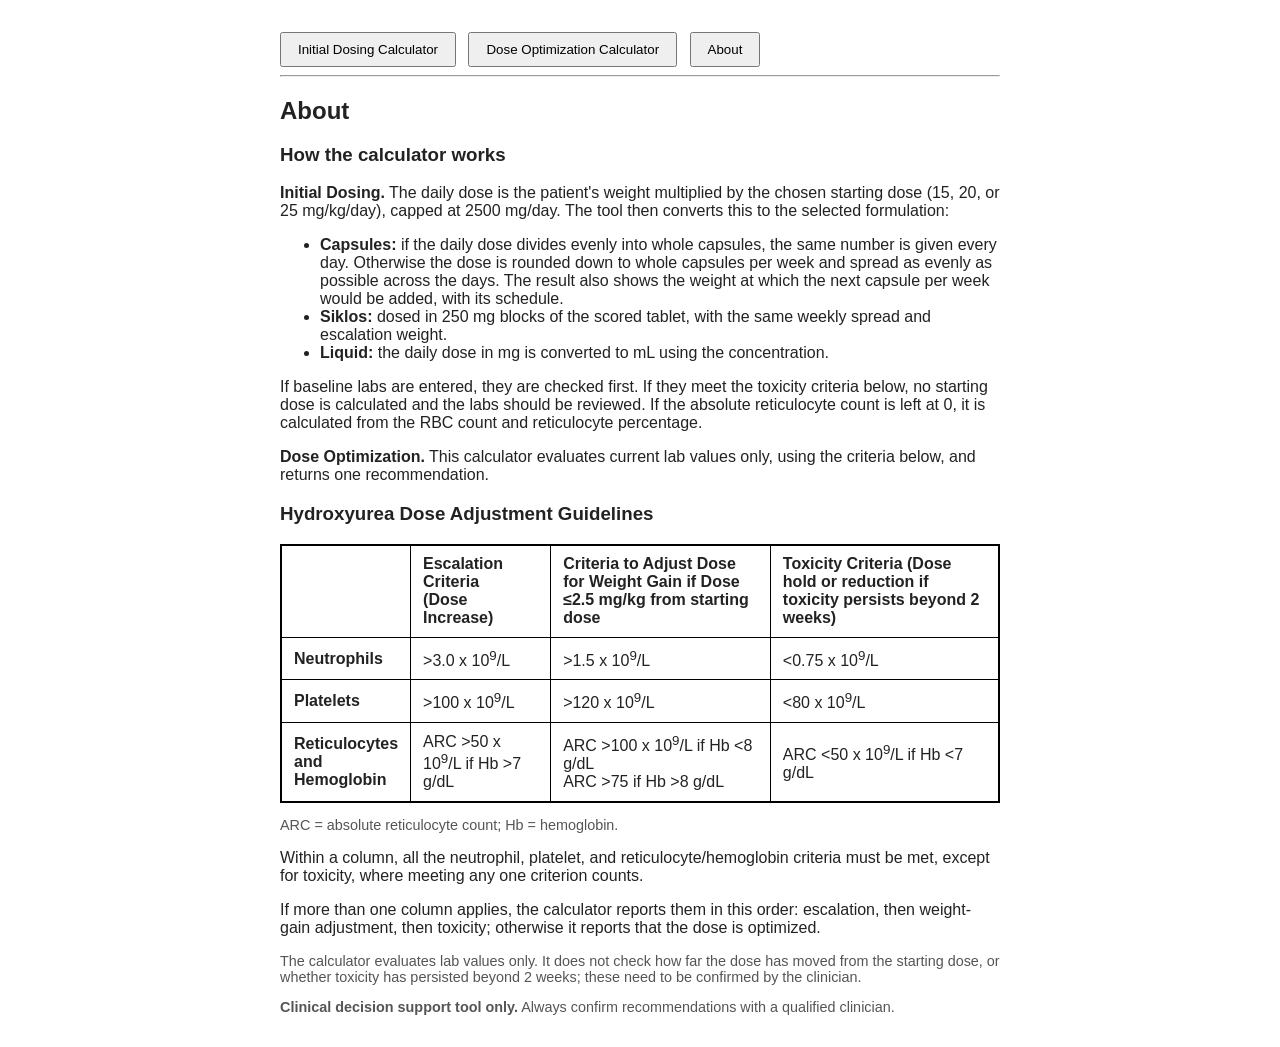
==== about.html @ 536756c6 "Update about.html" ====
<!DOCTYPE html>
<html lang="en">
<head>
<meta charset="UTF-8">
<meta name="viewport" content="width=device-width, initial-scale=1">
<title>About - Hydroxyurea Dosing Calculator</title>
  <link rel="stylesheet" href="styles.css">
</head>
<body>
<div class="navbar">
  <a href="index.html"><button type="button">Initial Dosing Calculator</button></a>
  <a href="dose_optimize.html"><button type="button">Dose Optimization Calculator</button></a>
  <a href="about.html"><button type="button">About</button></a>
</div>
<hr>

<h2>About</h2>

<h3>How the calculator works</h3>
<p><strong>Initial Dosing.</strong> The daily dose is the patient's weight multiplied by the chosen starting dose (15, 20, or 25 mg/kg/day), capped at 2500 mg/day. The tool then converts this to the selected formulation:</p>
<ul>
  <li><strong>Capsules:</strong> if the daily dose divides evenly into whole capsules, the same number is given every day. Otherwise the dose is rounded down to whole capsules per week and spread as evenly as possible across the days. The result also shows the weight at which the next capsule per week would be added, with its schedule.</li>
  <li><strong>Siklos:</strong> dosed in 250 mg blocks of the scored tablet, with the same weekly spread and escalation weight.</li>
  <li><strong>Liquid:</strong> the daily dose in mg is converted to mL using the concentration.</li>
</ul>
<p>If baseline labs are entered, they are checked first. If they meet the toxicity criteria below, no starting dose is calculated and the labs should be reviewed. If the absolute reticulocyte count is left at 0, it is calculated from the RBC count and reticulocyte percentage.</p>

<p><strong>Dose Optimization.</strong> This calculator evaluates current lab values only, using the criteria below, and returns one recommendation.</p>

<h3>Hydroxyurea Dose Adjustment Guidelines</h3>
<table class="guidelines">
  <tr>
    <th class="blank"></th>
    <th>Escalation Criteria<br>(Dose Increase)</th>
    <th>Criteria to Adjust Dose for Weight Gain if Dose &le;2.5 mg/kg from starting dose</th>
    <th>Toxicity Criteria (Dose hold or reduction if toxicity persists beyond 2 weeks)</th>
  </tr>
  <tr>
    <th class="rowhead">Neutrophils</th>
    <td>&gt;3.0 x 10<sup>9</sup>/L</td>
    <td>&gt;1.5 x 10<sup>9</sup>/L</td>
    <td>&lt;0.75 x 10<sup>9</sup>/L</td>
  </tr>
  <tr>
    <th class="rowhead">Platelets</th>
    <td>&gt;100 x 10<sup>9</sup>/L</td>
    <td>&gt;120 x 10<sup>9</sup>/L</td>
    <td>&lt;80 x 10<sup>9</sup>/L</td>
  </tr>
  <tr>
    <th class="rowhead">Reticulocytes and Hemoglobin</th>
    <td>ARC &gt;50 x 10<sup>9</sup>/L if Hb &gt;7 g/dL</td>
    <td>ARC &gt;100 x 10<sup>9</sup>/L if Hb &lt;8 g/dL<br>ARC &gt;75 if Hb &gt;8 g/dL</td>
    <td>ARC &lt;50 x 10<sup>9</sup>/L if Hb &lt;7 g/dL</td>
  </tr>
</table>
<p class="note">ARC = absolute reticulocyte count; Hb = hemoglobin. </p>
  <p> Within a column, all the neutrophil, platelet, and reticulocyte/hemoglobin criteria must be met, except for toxicity, where meeting any one criterion counts. </p>
    <p>If more than one column applies, the calculator reports them in this order: escalation, then weight-gain adjustment, then toxicity; otherwise it reports that the dose is optimized.</p>
<p class="note">The calculator evaluates lab values only. It does not check how far the dose has moved from the starting dose, or whether toxicity has persisted beyond 2 weeks; these need to be confirmed by the clinician.</p>

<p class="note"><strong>Clinical decision support tool only.</strong> Always confirm recommendations with a qualified clinician.</p>

<script>
function notifyParentOfResize() {
    if (window.parent !== window) {
        window.parent.postMessage({ type: "hu-calculator-resize", height: document.body.scrollHeight }, "*");
    }
}
window.addEventListener('load', notifyParentOfResize);
</script>
</body>
</html>
---- styles.css ----
body { font-family: Arial, Helvetica, sans-serif; max-width: 720px; margin: 2rem auto; padding: 0 1rem; color: #222; }
h2 { margin-bottom: 0.25rem; }
label { font-weight: bold; }
select, input[type="number"] { padding: 0.35rem; margin: 0.25rem 0; }
.required-asterisk { color: #c0392b; }
#labDetailsBox { display: none; margin: 0.75rem 0; padding: 0.75rem; border: 1px solid #ddd; border-radius: 4px; }
button { padding: 0.5rem 1rem; cursor: pointer; }
.output-box, .feedback-box { margin-top: 1.5rem; padding: 1rem; border: 1px solid #ddd; border-radius: 4px; background: #fafafa; }
pre { white-space: pre-wrap; font-family: inherit; margin: 0; }
textarea { width: 100%; box-sizing: border-box; }
.navbar { margin-bottom: 0.5rem; }
.navbar button { margin-right: 0.5rem; }
.prefilled { background: #fff8d6; }
.smart-banner { margin: 0.75rem 0; padding: 0.75rem 1rem; border: 1px solid #c9b458; background: #fffbea; border-radius: 4px; font-size: 0.95rem; }
.smart-banner.error { border-color: #c0392b; background: #fdecea; }
.smart-banner ul { margin: 0.4rem 0; padding-left: 1.2rem; }
.smart-banner .stale, .smart-banner .warn { color: #8a4b00; }
.smart-banner .note { color: #555; margin-bottom: 0; }
.rec-report h3 { margin: 0 0 .25rem; }
.rec-report h4 { margin: 1.25rem 0 .25rem; }
.rec-date { color: #505050; font-size: .9rem; margin: 0 0 .5rem; }
.rec-report hr { border: 0; border-top: 1px solid #000; margin: .6rem 0 .8rem; }
.rec-sub { color: #3c3c3c; margin: 0 0 .4rem; font-size: .95rem; }
.rec-message { margin: 0; }
.rec-table { border-collapse: collapse; width: 100%; margin-bottom: 1rem; font-size: .95rem; }
.rec-table th, .rec-table td { border: 1px solid #b4b4b4; padding: 5px 8px; text-align: left; }
.rec-table th { background: #f0f0f0; }
.rec-table th:first-child, .rec-table td:first-child { width: 180px; }
.rec-footer { border-top: 1px solid #b4b4b4; margin-top: 1rem; padding-top: .5rem; text-align: center; font-style: italic; font-size: .85rem; color: #787878; }
table.guidelines { border-collapse: collapse; width: 100%; margin: 0.75rem 0; border: 2px solid #000; }
table.guidelines th, table.guidelines td { border: 1px solid #000; padding: 0.6rem 0.75rem; text-align: left; vertical-align: middle; }
table.guidelines thead th, table.guidelines tr:first-child th { background: #fff; font-weight: bold; }
table.guidelines th.blank { width: 14%; }
table.guidelines th.rowhead { font-weight: bold; background: #fff; }
table.guidelines td { font-weight: normal; }
.note { font-size: 0.9rem; color: #555; }
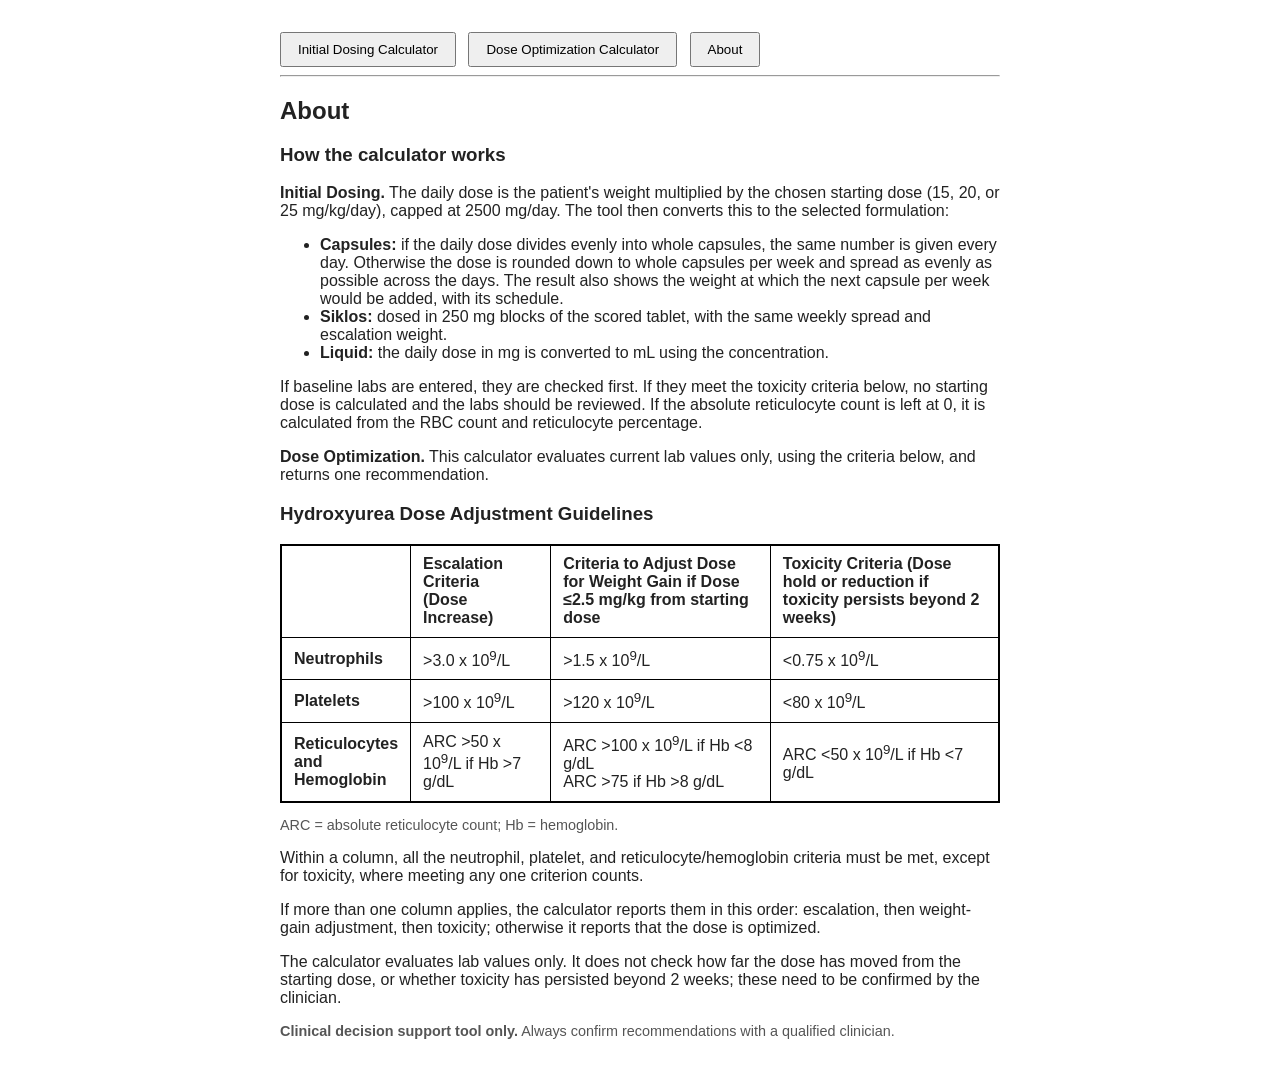
==== commit 553963e2: "Update about.html" ====
--- a/about.html
+++ b/about.html
@@ -57,7 +57,7 @@
 <p class="note">ARC = absolute reticulocyte count; Hb = hemoglobin. </p>
   <p> Within a column, all the neutrophil, platelet, and reticulocyte/hemoglobin criteria must be met, except for toxicity, where meeting any one criterion counts. </p>
     <p>If more than one column applies, the calculator reports them in this order: escalation, then weight-gain adjustment, then toxicity; otherwise it reports that the dose is optimized.</p>
-<p class="note">The calculator evaluates lab values only. It does not check how far the dose has moved from the starting dose, or whether toxicity has persisted beyond 2 weeks; these need to be confirmed by the clinician.</p>
+<p>The calculator evaluates lab values only. It does not check how far the dose has moved from the starting dose, or whether toxicity has persisted beyond 2 weeks; these need to be confirmed by the clinician.</p>
 
 <p class="note"><strong>Clinical decision support tool only.</strong> Always confirm recommendations with a qualified clinician.</p>
 
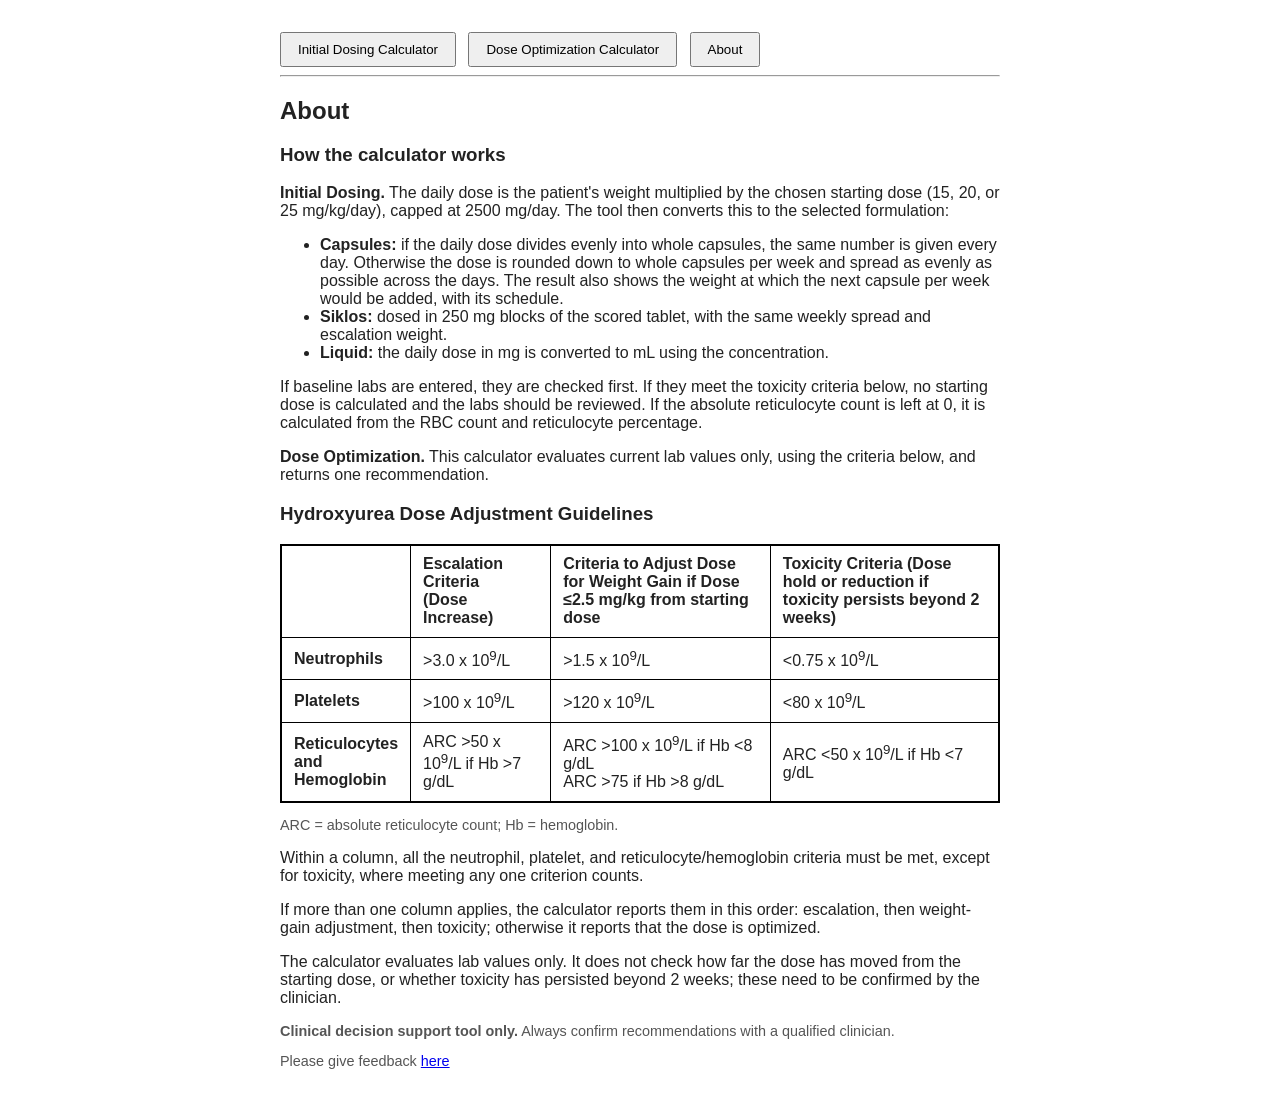
==== commit cbe7610c: "Update about.html" ====
--- a/about.html
+++ b/about.html
@@ -60,6 +60,8 @@
 <p>The calculator evaluates lab values only. It does not check how far the dose has moved from the starting dose, or whether toxicity has persisted beyond 2 weeks; these need to be confirmed by the clinician.</p>
 
 <p class="note"><strong>Clinical decision support tool only.</strong> Always confirm recommendations with a qualified clinician.</p>
+<p class="note">Please give feedback <a href="https://forms.gle/1LajJHmrRR2WxYnF8">here</a></p>
+
 
 <script>
 function notifyParentOfResize() {
--- a/styles.css
+++ b/styles.css
@@ -4,6 +4,9 @@
 select, input[type="number"] { padding: 0.35rem; margin: 0.25rem 0; }
 .required-asterisk { color: #c0392b; }
 #labDetailsBox { display: none; margin: 0.75rem 0; padding: 0.75rem; border: 1px solid #ddd; border-radius: 4px; }
+.lab-row { margin: 0.5rem 0; }
+.lab-subbox { margin-top: 0.75rem; padding: 0.75rem; border: 1px solid #ccc; border-radius: 4px; background: #fff; }
+.lab-or { margin: 0.25rem 0; font-weight: bold; color: #555; }
 button { padding: 0.5rem 1rem; cursor: pointer; }
 .output-box, .feedback-box { margin-top: 1.5rem; padding: 1rem; border: 1px solid #ddd; border-radius: 4px; background: #fafafa; }
 pre { white-space: pre-wrap; font-family: inherit; margin: 0; }
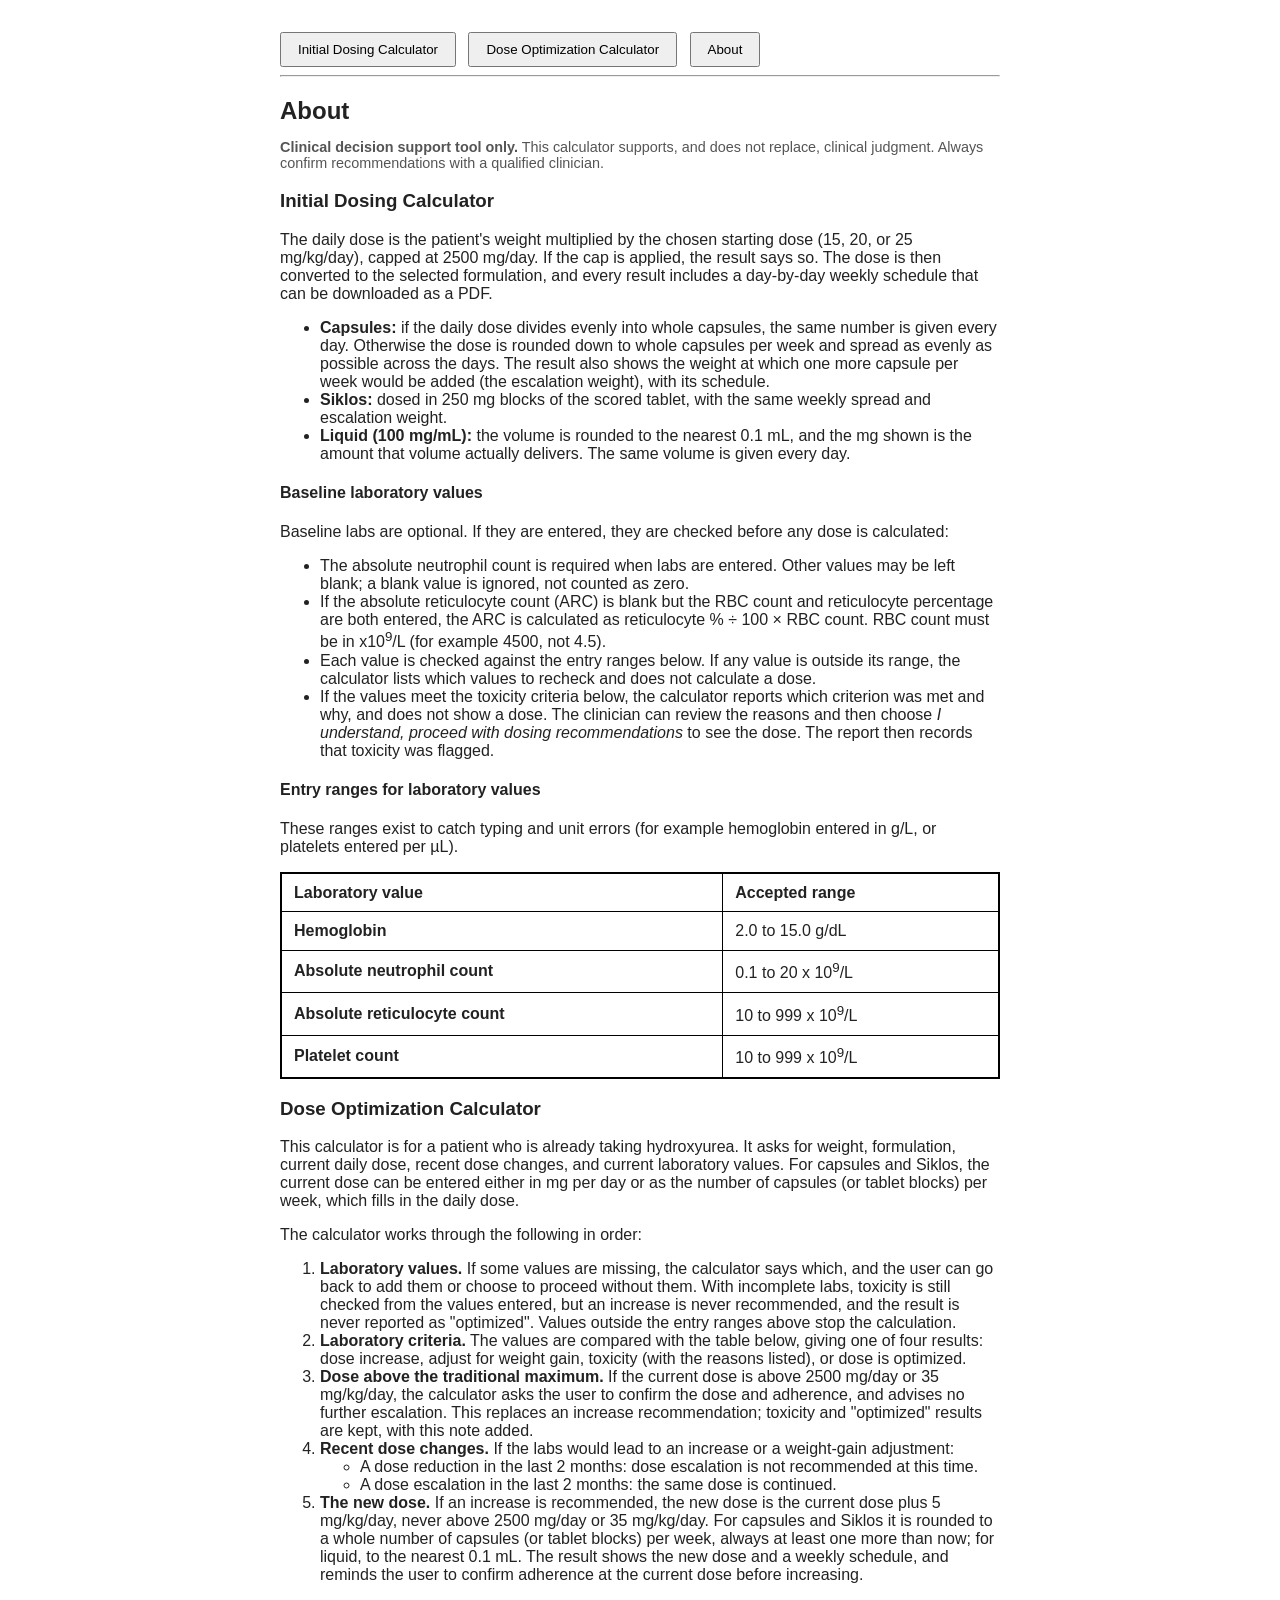
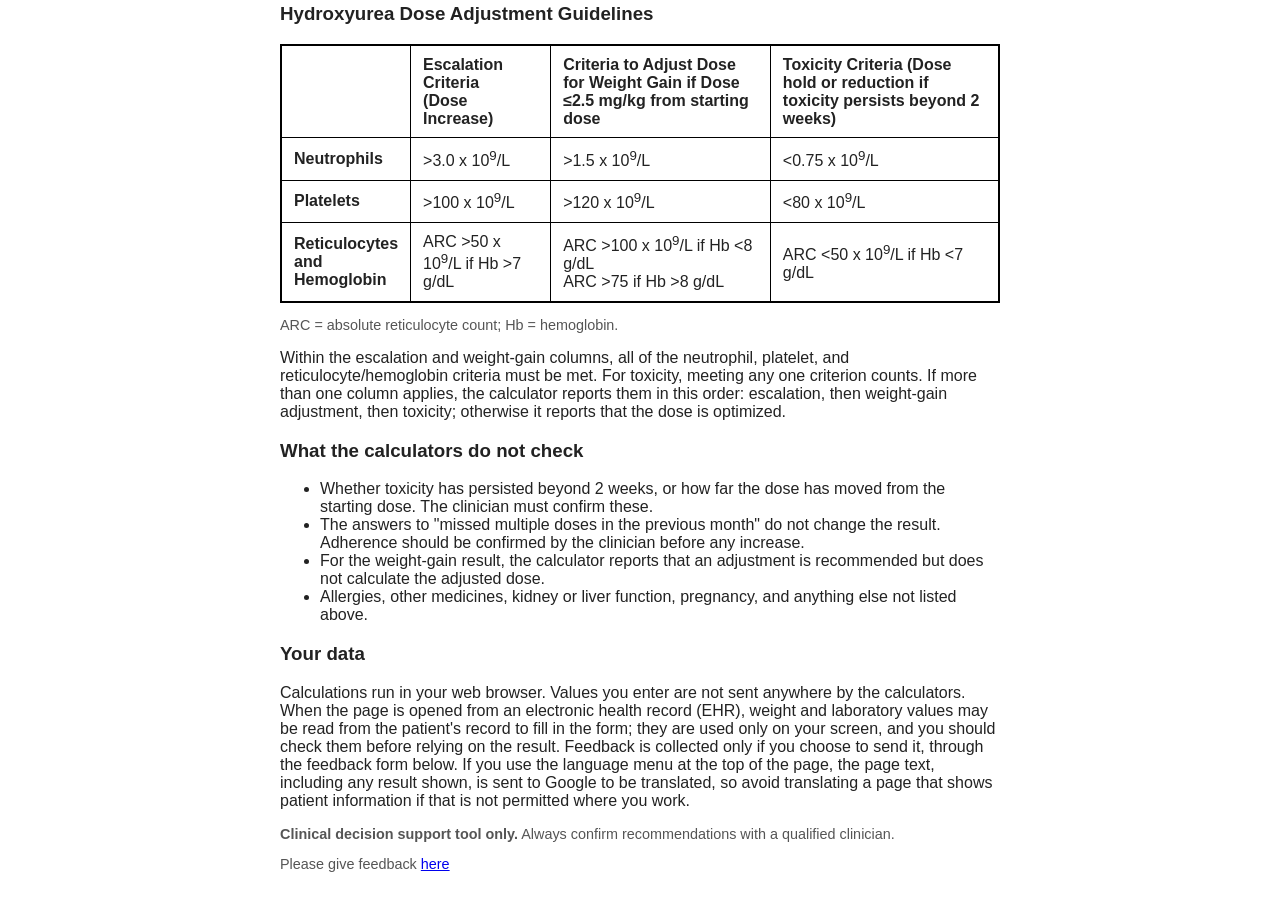
==== commit 87d2cd2f: "added render.js" ====
--- a/about.html
+++ b/about.html
@@ -1,3 +1,92 @@
+<!-- <!DOCTYPE html>
+<html lang="en">
+<head>
+<meta charset="UTF-8">
+<meta name="viewport" content="width=device-width, initial-scale=1">
+<title>About - Hydroxyurea Dosing Calculator</title>
+  <link rel="stylesheet" href="styles.css">
+</head>
+<body>
+    <div id="google_translate_element"></div>
+
+<script type="text/javascript">
+function googleTranslateElementInit() {
+  new google.translate.TranslateElement({
+    pageLanguage: 'en',
+    includedLanguages: 'es,fr,pt,en',
+    layout: google.translate.TranslateElement.InlineLayout.SIMPLE,
+    autoDisplay: false
+  }, 'google_translate_element');
+}
+</script>
+
+<script type="text/javascript" src="//translate.google.com/translate_a/element.js?cb=googleTranslateElementInit"></script>
+<div class="navbar">
+  <a href="index.html"><button type="button">Initial Dosing Calculator</button></a>
+  <a href="dose_optimize.html"><button type="button">Dose Optimization Calculator</button></a>
+  <a href="about.html"><button type="button">About</button></a>
+</div>
+<hr>
+
+<h2>About</h2>
+
+<h3>How the calculator works</h3>
+<p><strong>Initial Dosing.</strong> The daily dose is the patient's weight multiplied by the chosen starting dose (15, 20, or 25 mg/kg/day), capped at 2500 mg/day. The tool then converts this to the selected formulation:</p>
+<ul>
+  <li><strong>Capsules:</strong> if the daily dose divides evenly into whole capsules, the same number is given every day. Otherwise the dose is rounded down to whole capsules per week and spread as evenly as possible across the days. The result also shows the weight at which the next capsule per week would be added, with its schedule.</li>
+  <li><strong>Siklos:</strong> dosed in 250 mg blocks of the scored tablet, with the same weekly spread and escalation weight.</li>
+  <li><strong>Liquid:</strong> the daily dose in mg is converted to mL using the concentration.</li>
+</ul>
+<p>If baseline labs are entered, they are checked first. If they meet the toxicity criteria below, no starting dose is calculated and the labs should be reviewed. If the absolute reticulocyte count is left at 0, it is calculated from the RBC count and reticulocyte percentage.</p>
+
+<p><strong>Dose Optimization.</strong> This calculator evaluates current lab values only, using the criteria below, and returns one recommendation.</p>
+
+<h3>Hydroxyurea Dose Adjustment Guidelines</h3>
+<table class="guidelines">
+  <tr>
+    <th class="blank"></th>
+    <th>Escalation Criteria<br>(Dose Increase)</th>
+    <th>Criteria to Adjust Dose for Weight Gain if Dose &le;2.5 mg/kg from starting dose</th>
+    <th>Toxicity Criteria (Dose hold or reduction if toxicity persists beyond 2 weeks)</th>
+  </tr>
+  <tr>
+    <th class="rowhead">Neutrophils</th>
+    <td>&gt;3.0 x 10<sup>9</sup>/L</td>
+    <td>&gt;1.5 x 10<sup>9</sup>/L</td>
+    <td>&lt;0.75 x 10<sup>9</sup>/L</td>
+  </tr>
+  <tr>
+    <th class="rowhead">Platelets</th>
+    <td>&gt;100 x 10<sup>9</sup>/L</td>
+    <td>&gt;120 x 10<sup>9</sup>/L</td>
+    <td>&lt;80 x 10<sup>9</sup>/L</td>
+  </tr>
+  <tr>
+    <th class="rowhead">Reticulocytes and Hemoglobin</th>
+    <td>ARC &gt;50 x 10<sup>9</sup>/L if Hb &gt;7 g/dL</td>
+    <td>ARC &gt;100 x 10<sup>9</sup>/L if Hb &lt;8 g/dL<br>ARC &gt;75 if Hb &gt;8 g/dL</td>
+    <td>ARC &lt;50 x 10<sup>9</sup>/L if Hb &lt;7 g/dL</td>
+  </tr>
+</table>
+<p class="note">ARC = absolute reticulocyte count; Hb = hemoglobin. </p>
+  <p> Within a column, all the neutrophil, platelet, and reticulocyte/hemoglobin criteria must be met, except for toxicity, where meeting any one criterion counts. </p>
+    <p>If more than one column applies, the calculator reports them in this order: escalation, then weight-gain adjustment, then toxicity; otherwise it reports that the dose is optimized.</p>
+<p>The calculator evaluates lab values only. It does not check how far the dose has moved from the starting dose, or whether toxicity has persisted beyond 2 weeks; these need to be confirmed by the clinician.</p>
+
+<p class="note"><strong>Clinical decision support tool only.</strong> Always confirm recommendations with a qualified clinician.</p>
+<p class="note">Please give feedback <a href="https://forms.gle/1LajJHmrRR2WxYnF8">here</a></p>
+
+
+<script>
+function notifyParentOfResize() {
+    if (window.parent !== window) {
+        window.parent.postMessage({ type: "hu-calculator-resize", height: document.body.scrollHeight }, "*");
+    }
+}
+window.addEventListener('load', notifyParentOfResize);
+</script>
+</body>
+</html> -->
 <!DOCTYPE html>
 <html lang="en">
 <head>
@@ -7,6 +96,20 @@
   <link rel="stylesheet" href="styles.css">
 </head>
 <body>
+    <div id="google_translate_element"></div>
+
+<script type="text/javascript">
+function googleTranslateElementInit() {
+  new google.translate.TranslateElement({
+    pageLanguage: 'en',
+    includedLanguages: 'es,fr,pt,en',
+    layout: google.translate.TranslateElement.InlineLayout.SIMPLE,
+    autoDisplay: false
+  }, 'google_translate_element');
+}
+</script>
+
+<script type="text/javascript" src="//translate.google.com/translate_a/element.js?cb=googleTranslateElementInit"></script>
 <div class="navbar">
   <a href="index.html"><button type="button">Initial Dosing Calculator</button></a>
   <a href="dose_optimize.html"><button type="button">Dose Optimization Calculator</button></a>
@@ -16,16 +119,50 @@
 
 <h2>About</h2>
 
-<h3>How the calculator works</h3>
-<p><strong>Initial Dosing.</strong> The daily dose is the patient's weight multiplied by the chosen starting dose (15, 20, or 25 mg/kg/day), capped at 2500 mg/day. The tool then converts this to the selected formulation:</p>
-<ul>
-  <li><strong>Capsules:</strong> if the daily dose divides evenly into whole capsules, the same number is given every day. Otherwise the dose is rounded down to whole capsules per week and spread as evenly as possible across the days. The result also shows the weight at which the next capsule per week would be added, with its schedule.</li>
+<p class="note"><strong>Clinical decision support tool only.</strong> This calculator supports, and does not replace, clinical judgment. Always confirm recommendations with a qualified clinician.</p>
+
+<h3>Initial Dosing Calculator</h3>
+<p>The daily dose is the patient's weight multiplied by the chosen starting dose (15, 20, or 25 mg/kg/day), capped at 2500 mg/day. If the cap is applied, the result says so. The dose is then converted to the selected formulation, and every result includes a day-by-day weekly schedule that can be downloaded as a PDF.</p>
+<ul>
+  <li><strong>Capsules:</strong> if the daily dose divides evenly into whole capsules, the same number is given every day. Otherwise the dose is rounded down to whole capsules per week and spread as evenly as possible across the days. The result also shows the weight at which one more capsule per week would be added (the escalation weight), with its schedule.</li>
   <li><strong>Siklos:</strong> dosed in 250 mg blocks of the scored tablet, with the same weekly spread and escalation weight.</li>
-  <li><strong>Liquid:</strong> the daily dose in mg is converted to mL using the concentration.</li>
-</ul>
-<p>If baseline labs are entered, they are checked first. If they meet the toxicity criteria below, no starting dose is calculated and the labs should be reviewed. If the absolute reticulocyte count is left at 0, it is calculated from the RBC count and reticulocyte percentage.</p>
-
-<p><strong>Dose Optimization.</strong> This calculator evaluates current lab values only, using the criteria below, and returns one recommendation.</p>
+  <li><strong>Liquid (100 mg/mL):</strong> the volume is rounded to the nearest 0.1 mL, and the mg shown is the amount that volume actually delivers. The same volume is given every day.</li>
+</ul>
+
+<h4>Baseline laboratory values</h4>
+<p>Baseline labs are optional. If they are entered, they are checked before any dose is calculated:</p>
+<ul>
+  <li>The absolute neutrophil count is required when labs are entered. Other values may be left blank; a blank value is ignored, not counted as zero.</li>
+  <li>If the absolute reticulocyte count (ARC) is blank but the RBC count and reticulocyte percentage are both entered, the ARC is calculated as reticulocyte % &divide; 100 &times; RBC count. RBC count must be in x10<sup>9</sup>/L (for example 4500, not 4.5).</li>
+  <li>Each value is checked against the entry ranges below. If any value is outside its range, the calculator lists which values to recheck and does not calculate a dose.</li>
+  <li>If the values meet the toxicity criteria below, the calculator reports which criterion was met and why, and does not show a dose. The clinician can review the reasons and then choose <em>I understand, proceed with dosing recommendations</em> to see the dose. The report then records that toxicity was flagged.</li>
+</ul>
+
+<h4>Entry ranges for laboratory values</h4>
+<p>These ranges exist to catch typing and unit errors (for example hemoglobin entered in g/L, or platelets entered per &micro;L).</p>
+<table class="guidelines">
+  <tr><th>Laboratory value</th><th>Accepted range</th></tr>
+  <tr><th class="rowhead">Hemoglobin</th><td>2.0 to 15.0 g/dL</td></tr>
+  <tr><th class="rowhead">Absolute neutrophil count</th><td>0.1 to 20 x 10<sup>9</sup>/L</td></tr>
+  <tr><th class="rowhead">Absolute reticulocyte count</th><td>10 to 999 x 10<sup>9</sup>/L</td></tr>
+  <tr><th class="rowhead">Platelet count</th><td>10 to 999 x 10<sup>9</sup>/L</td></tr>
+</table>
+
+<h3>Dose Optimization Calculator</h3>
+<p>This calculator is for a patient who is already taking hydroxyurea. It asks for weight, formulation, current daily dose, recent dose changes, and current laboratory values. For capsules and Siklos, the current dose can be entered either in mg per day or as the number of capsules (or tablet blocks) per week, which fills in the daily dose.</p>
+<p>The calculator works through the following in order:</p>
+<ol>
+  <li><strong>Laboratory values.</strong> If some values are missing, the calculator says which, and the user can go back to add them or choose to proceed without them. With incomplete labs, toxicity is still checked from the values entered, but an increase is never recommended, and the result is never reported as "optimized". Values outside the entry ranges above stop the calculation.</li>
+  <li><strong>Laboratory criteria.</strong> The values are compared with the table below, giving one of four results: dose increase, adjust for weight gain, toxicity (with the reasons listed), or dose is optimized.</li>
+  <li><strong>Dose above the traditional maximum.</strong> If the current dose is above 2500 mg/day or 35 mg/kg/day, the calculator asks the user to confirm the dose and adherence, and advises no further escalation. This replaces an increase recommendation; toxicity and "optimized" results are kept, with this note added.</li>
+  <li><strong>Recent dose changes.</strong> If the labs would lead to an increase or a weight-gain adjustment:
+    <ul>
+      <li>A dose reduction in the last 2 months: dose escalation is not recommended at this time.</li>
+      <li>A dose escalation in the last 2 months: the same dose is continued.</li>
+    </ul>
+  </li>
+  <li><strong>The new dose.</strong> If an increase is recommended, the new dose is the current dose plus 5 mg/kg/day, never above 2500 mg/day or 35 mg/kg/day. For capsules and Siklos it is rounded to a whole number of capsules (or tablet blocks) per week, always at least one more than now; for liquid, to the nearest 0.1 mL. The result shows the new dose and a weekly schedule, and reminds the user to confirm adherence at the current dose before increasing.</li>
+</ol>
 
 <h3>Hydroxyurea Dose Adjustment Guidelines</h3>
 <table class="guidelines">
@@ -54,10 +191,19 @@
     <td>ARC &lt;50 x 10<sup>9</sup>/L if Hb &lt;7 g/dL</td>
   </tr>
 </table>
-<p class="note">ARC = absolute reticulocyte count; Hb = hemoglobin. </p>
-  <p> Within a column, all the neutrophil, platelet, and reticulocyte/hemoglobin criteria must be met, except for toxicity, where meeting any one criterion counts. </p>
-    <p>If more than one column applies, the calculator reports them in this order: escalation, then weight-gain adjustment, then toxicity; otherwise it reports that the dose is optimized.</p>
-<p>The calculator evaluates lab values only. It does not check how far the dose has moved from the starting dose, or whether toxicity has persisted beyond 2 weeks; these need to be confirmed by the clinician.</p>
+<p class="note">ARC = absolute reticulocyte count; Hb = hemoglobin.</p>
+<p>Within the escalation and weight-gain columns, all of the neutrophil, platelet, and reticulocyte/hemoglobin criteria must be met. For toxicity, meeting any one criterion counts. If more than one column applies, the calculator reports them in this order: escalation, then weight-gain adjustment, then toxicity; otherwise it reports that the dose is optimized.</p>
+
+<h3>What the calculators do not check</h3>
+<ul>
+  <li>Whether toxicity has persisted beyond 2 weeks, or how far the dose has moved from the starting dose. The clinician must confirm these.</li>
+  <li>The answers to "missed multiple doses in the previous month" do not change the result. Adherence should be confirmed by the clinician before any increase.</li>
+  <li>For the weight-gain result, the calculator reports that an adjustment is recommended but does not calculate the adjusted dose.</li>
+  <li>Allergies, other medicines, kidney or liver function, pregnancy, and anything else not listed above.</li>
+</ul>
+
+<h3>Your data</h3>
+<p>Calculations run in your web browser. Values you enter are not sent anywhere by the calculators. When the page is opened from an electronic health record (EHR), weight and laboratory values may be read from the patient's record to fill in the form; they are used only on your screen, and you should check them before relying on the result. Feedback is collected only if you choose to send it, through the feedback form below. If you use the language menu at the top of the page, the page text, including any result shown, is sent to Google to be translated, so avoid translating a page that shows patient information if that is not permitted where you work.</p>
 
 <p class="note"><strong>Clinical decision support tool only.</strong> Always confirm recommendations with a qualified clinician.</p>
 <p class="note">Please give feedback <a href="https://forms.gle/1LajJHmrRR2WxYnF8">here</a></p>
@@ -72,4 +218,4 @@
 window.addEventListener('load', notifyParentOfResize);
 </script>
 </body>
-</html>
+</html>
--- a/styles.css
+++ b/styles.css
@@ -37,3 +37,6 @@
 table.guidelines th.rowhead { font-weight: bold; background: #fff; }
 table.guidelines td { font-weight: normal; }
 .note { font-size: 0.9rem; color: #555; }
+
+.rec-message { white-space: pre-line; }
+#resultText { white-space: pre-wrap; }
--- a/styles.css
+++ b/styles.css
@@ -37,3 +37,6 @@
 table.guidelines th.rowhead { font-weight: bold; background: #fff; }
 table.guidelines td { font-weight: normal; }
 .note { font-size: 0.9rem; color: #555; }
+
+.rec-message { white-space: pre-line; }
+#resultText { white-space: pre-wrap; }
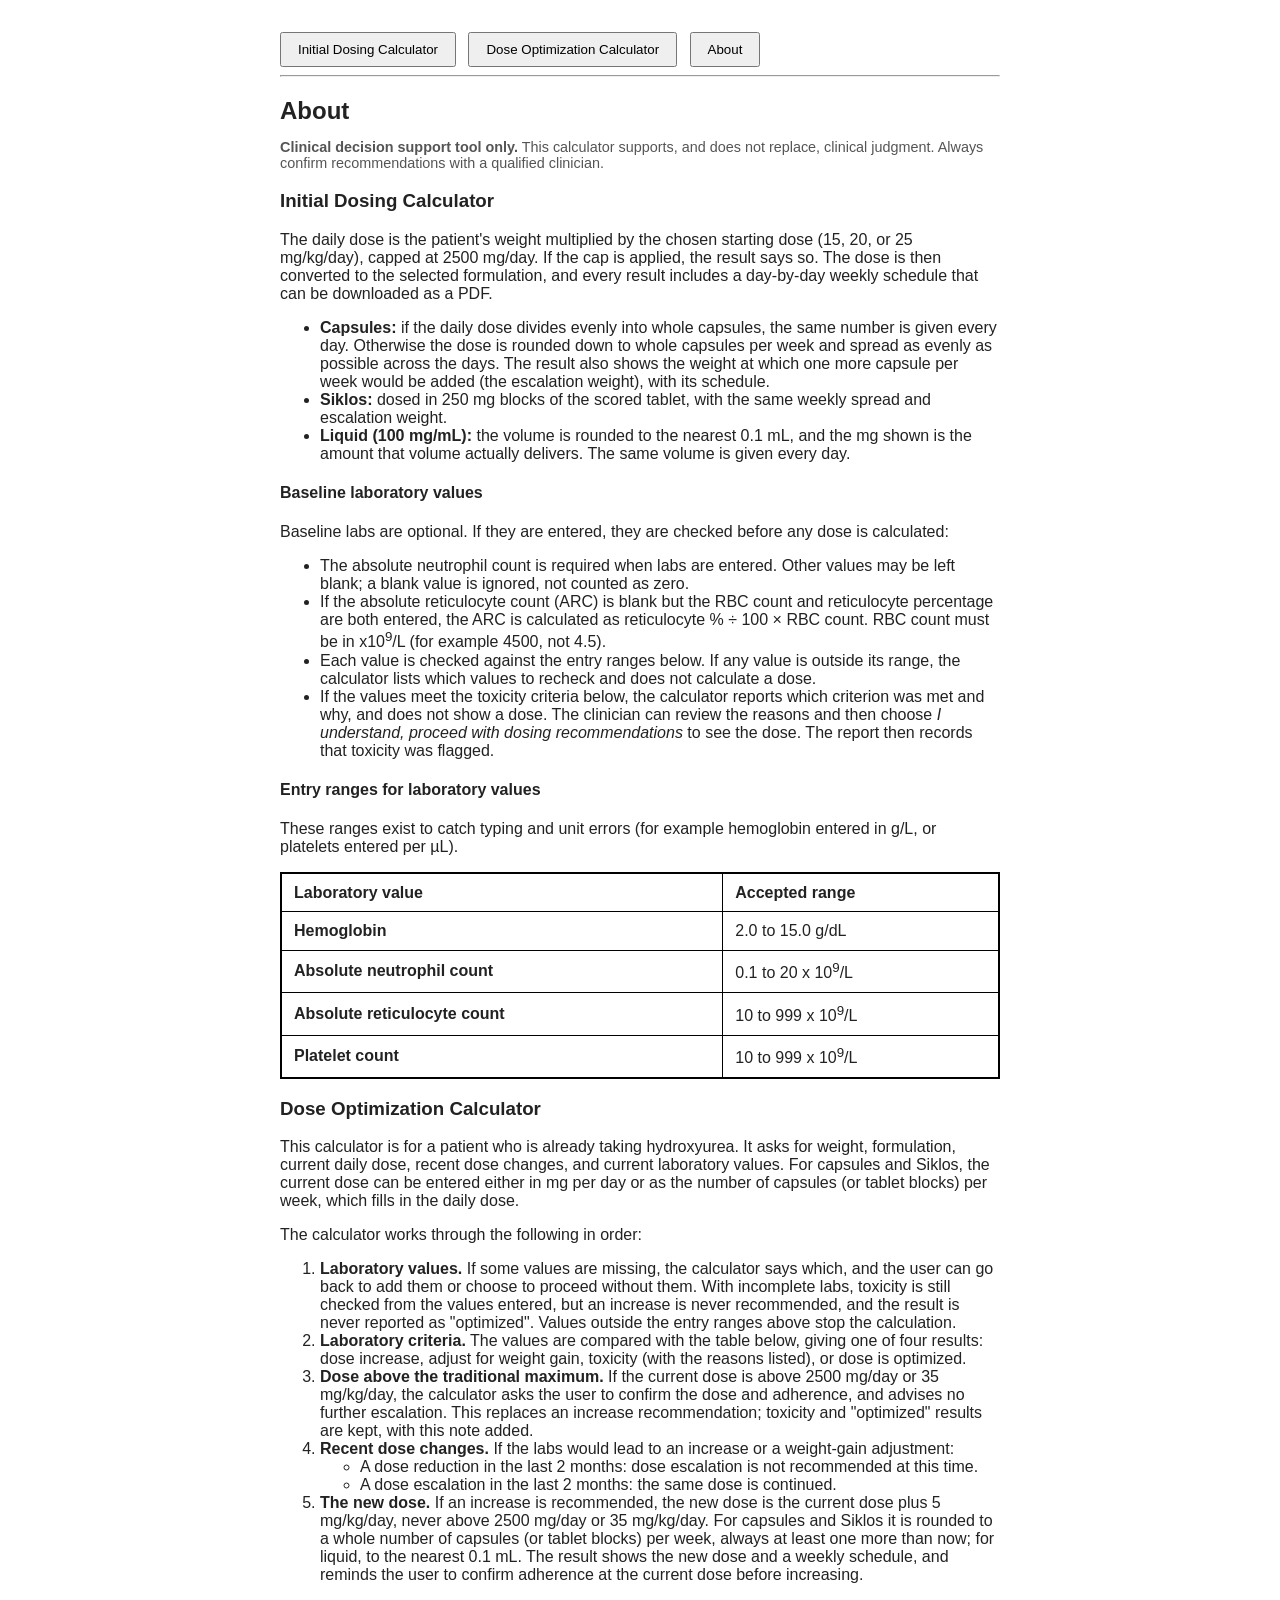
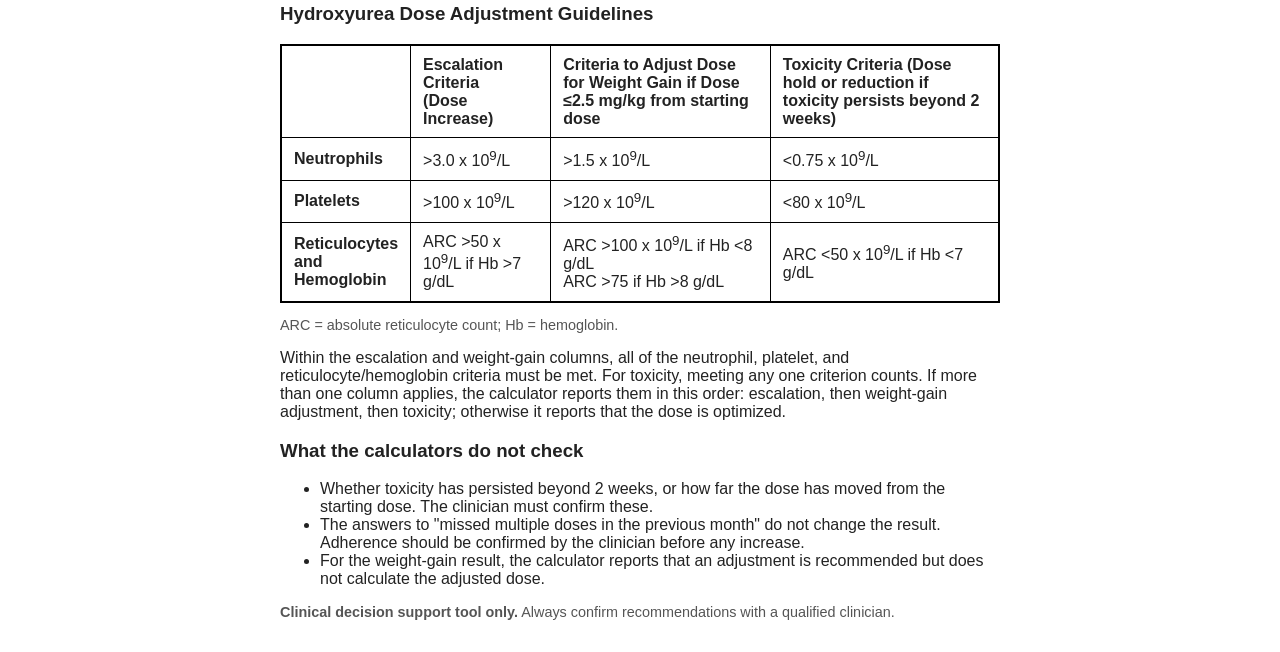
==== commit 40074dc9: "updated about page" ====
--- a/about.html
+++ b/about.html
@@ -199,14 +199,14 @@
   <li>Whether toxicity has persisted beyond 2 weeks, or how far the dose has moved from the starting dose. The clinician must confirm these.</li>
   <li>The answers to "missed multiple doses in the previous month" do not change the result. Adherence should be confirmed by the clinician before any increase.</li>
   <li>For the weight-gain result, the calculator reports that an adjustment is recommended but does not calculate the adjusted dose.</li>
-  <li>Allergies, other medicines, kidney or liver function, pregnancy, and anything else not listed above.</li>
-</ul>
-
-<h3>Your data</h3>
-<p>Calculations run in your web browser. Values you enter are not sent anywhere by the calculators. When the page is opened from an electronic health record (EHR), weight and laboratory values may be read from the patient's record to fill in the form; they are used only on your screen, and you should check them before relying on the result. Feedback is collected only if you choose to send it, through the feedback form below. If you use the language menu at the top of the page, the page text, including any result shown, is sent to Google to be translated, so avoid translating a page that shows patient information if that is not permitted where you work.</p>
+  <!-- <li>Allergies, other medicines, kidney or liver function, pregnancy, and anything else not listed above.</li> -->
+</ul>
+
+<!-- <h3>Your data</h3>
+<p>Calculations run in your web browser. Values you enter are not sent anywhere by the calculators. When the page is opened from an electronic health record (EHR), weight and laboratory values may be read from the patient's record to fill in the form; they are used only on your screen, and you should check them before relying on the result. Feedback is collected only if you choose to send it, through the feedback form below. If you use the language menu at the top of the page, the page text, including any result shown, is sent to Google to be translated, so avoid translating a page that shows patient information if that is not permitted where you work.</p> -->
 
 <p class="note"><strong>Clinical decision support tool only.</strong> Always confirm recommendations with a qualified clinician.</p>
-<p class="note">Please give feedback <a href="https://forms.gle/1LajJHmrRR2WxYnF8">here</a></p>
+<!-- <p class="note">Please give feedback <a href="https://forms.gle/1LajJHmrRR2WxYnF8">here</a></p> -->
 
 
 <script>
